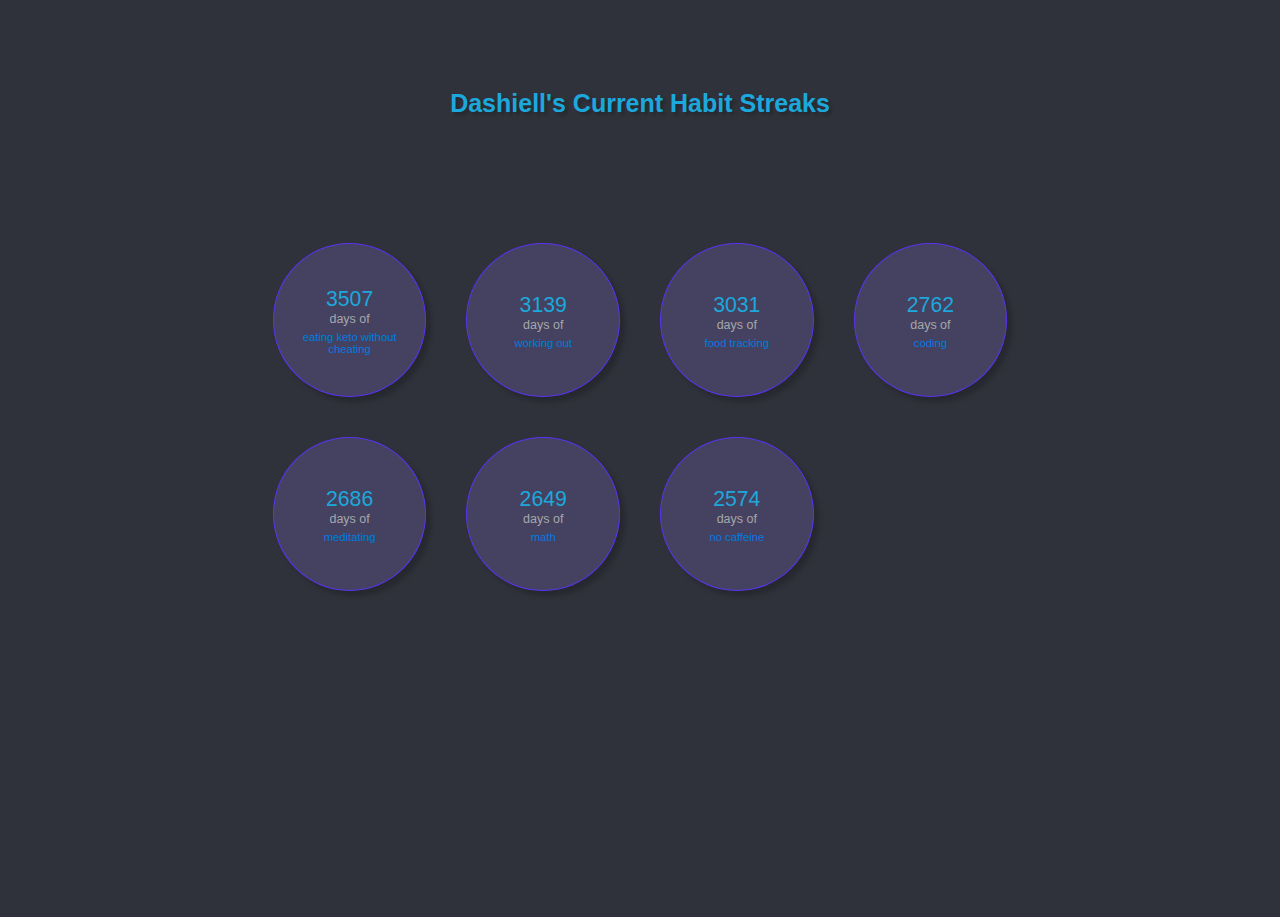
==== index.html @ eddf37a4 "first commit" ====
<!DOCTYPE html>
<html lang="en">
<head>
    <meta charset="UTF-8">
    <meta name="viewport" content="width=device-width, initial-scale=1.0" />    <meta http-equiv="X-UA-Compatible" content="ie=edge">
    <link rel="stylesheet" type="text/css" href="styles.css"/>
    <script src="script.js"></script>
    <title>Dashiell's Streaks</title>
</head>
<body>
    <h1 id="title">Dashiell's Current Habit Streaks</h1>
    <div id="grid-container">

    </div>
    
    <script src="views.js"></script>
</body>
</html>
---- styles.css ----
:root{
    --background-color: #2f323a;
    --text-color: #a6a7aa;
    --white-color: #f8f8f8;
    --shadow-color: rgba(0, 0, 0, 0.2);
    --accent-color: #007be2;
    --light-accent-color: #1ca8dc;
    --accent2-color: #5a33f0;
    --light-accent2-color: rgb(156, 130, 248, .2);
    
}

#title{
    color: var(--light-accent-color);
    text-shadow: 3px 3px 3px var(--shadow-color);
    position: relative;
    top: 8%;
    left: 50%;
    width: fit-content;
    transform: translateX(-50%);
    text-align: center;
}

html, body{
    height: 100%;
    margin: 0;
    padding: 0;
    color: var(--text-color);
    background-color: var(--background-color);
    font-family: 'Lucida Sans', 'Lucida Sans Regular', 'Lucida Grande', 'Lucida Sans Unicode', Geneva, Verdana, sans-serif;
    font-size: 12.5px;
}
#grid-container{
    display: grid;
    grid-template-columns: repeat(4, 100px);
    grid-template-rows: auto;
    grid-gap: 40px;
    top: 20%;
    position: relative;
    justify-content: center;
    justify-items: center;
    margin: auto;

}
*{
    box-sizing: border-box; 
    /* border: 1px solid red; */
}
.tracker{
    width: 100%;
    border: 1px solid var(--accent2-color);
    border-radius: 50%;
    background-color: var(--light-accent2-color);
    padding: 20px;
    text-align: center;
    box-shadow: 5px 5px 5px var(--shadow-color);
}

.streak-days{
    color: var(--light-accent-color);
    display: block;
    font-size: 1.7rem;

}
.streak-activity{
    color: var(--accent-color);
    display: block;
    font-size: .9rem;
    margin: 5px;
}
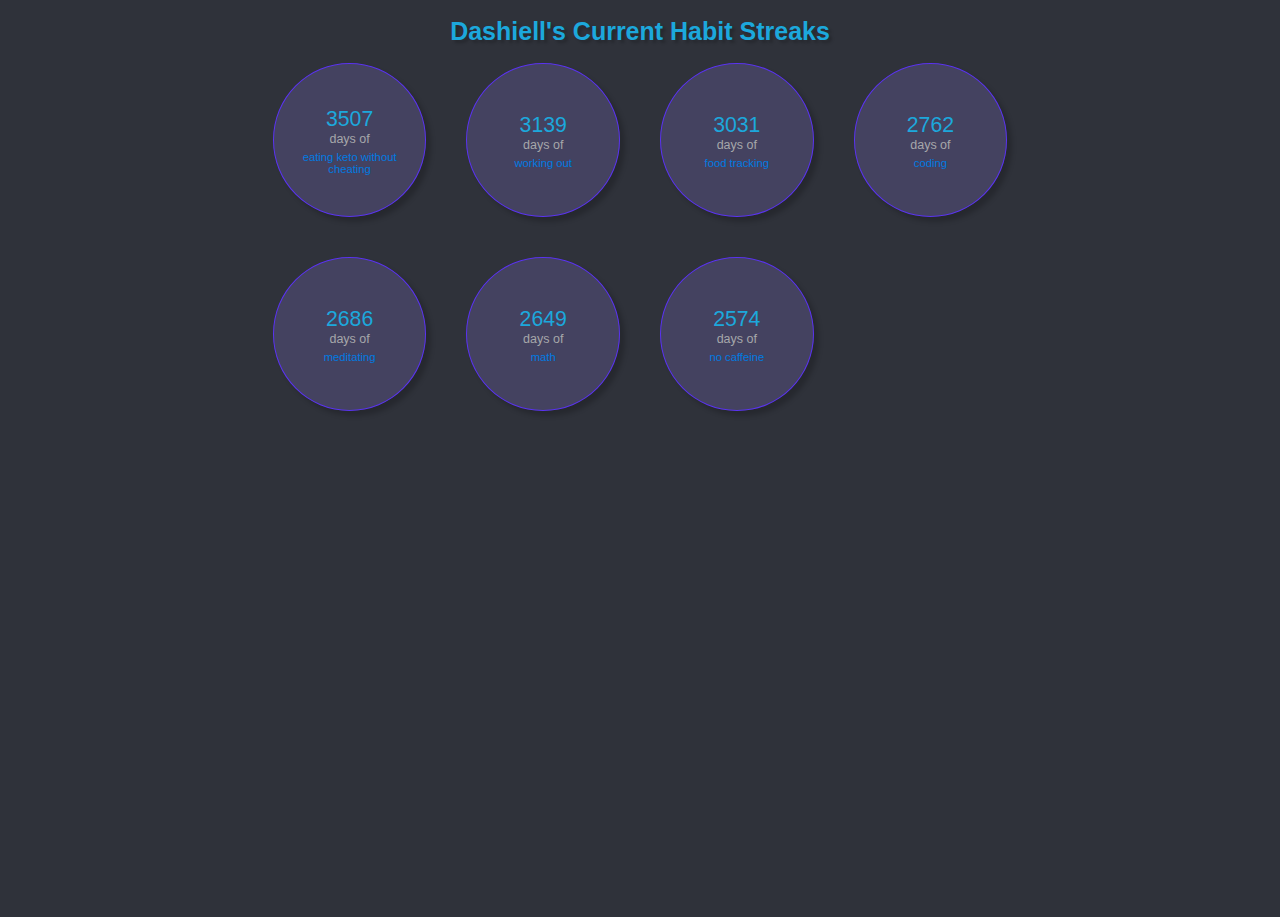
==== commit cebdfce5: "30daysofdiscomfort, nav, jquery" ====
--- a/index.html
+++ b/index.html
@@ -1,18 +1,28 @@
 <!DOCTYPE html>
 <html lang="en">
 <head>
-    <meta charset="UTF-8">
-    <meta name="viewport" content="width=device-width, initial-scale=1.0" />    <meta http-equiv="X-UA-Compatible" content="ie=edge">
-    <link rel="stylesheet" type="text/css" href="styles.css"/>
-    <script src="script.js"></script>
-    <title>Dashiell's Streaks</title>
+        <meta charset="UTF-8">
+        <meta name="viewport" content="width=device-width, initial-scale=1.0">
+        <meta http-equiv="X-UA-Compatible" content="ie=edge">
+        <title>Dashiell's Streaks</title>
+        <link rel="stylesheet" type="text/css" href="styles.css"/>
+        <script src="https://code.jquery.com/jquery-3.4.1.min.js"
+      integrity="sha256-CSXorXvZcTkaix6Yvo6HppcZGetbYMGWSFlBw8HfCJo="
+      crossorigin="anonymous"></script>
 </head>
 <body>
-    <h1 id="title">Dashiell's Current Habit Streaks</h1>
-    <div id="grid-container">
+    <div id="header"></div>
 
-    </div>
+        <h1 id="title">Dashiell's Current Habit Streaks</h1>
+        <div id="grid-container"></div>
+        
+        <script>
+            $( function(){
+                $('#header').load('header.html');
+            });
+            </script>
+            <script src="streak/streak.js"></script>
+            <script src="streak/streakview.js"></script>
+</body>
+</html>
     
-    <script src="views.js"></script>
-</body>
-</html>--- a/styles.css
+++ b/styles.css
@@ -7,14 +7,17 @@
     --light-accent-color: #1ca8dc;
     --accent2-color: #5a33f0;
     --light-accent2-color: rgb(156, 130, 248, .2);
+    --light-accent2-color-op: rgb(156, 130, 248);
     
+}
+a{
+    color: var(--light-accent-color);
 }
 
 #title{
     color: var(--light-accent-color);
     text-shadow: 3px 3px 3px var(--shadow-color);
     position: relative;
-    top: 8%;
     left: 50%;
     width: fit-content;
     transform: translateX(-50%);
@@ -35,13 +38,20 @@
     grid-template-columns: repeat(4, 100px);
     grid-template-rows: auto;
     grid-gap: 40px;
-    top: 20%;
     position: relative;
     justify-content: center;
     justify-items: center;
     margin: auto;
+}
 
+#content-container{
+    position: relative;
+    justify-content: center;
+    justify-items: center;
+    margin: auto;
+    padding: 0 2% 2% 2%;
 }
+
 *{
     box-sizing: border-box; 
     /* border: 1px solid red; */
@@ -69,3 +79,18 @@
     margin: 5px;
 }
 
+#nav{
+    /* border: 1px solid red; */
+    display: flex;
+    justify-content: space-evenly;
+    padding: 2%;
+    margin-bottom: 12%;
+    font-size: 1.2rem;
+    background-image: linear-gradient(to right, var(--light-accent-color), var(--light-accent2-color-op));
+    box-shadow: 5px 5px 5px var(--shadow-color);;
+}
+.nav-item, a{
+    color: #000;
+    text-decoration: none;
+}
+
